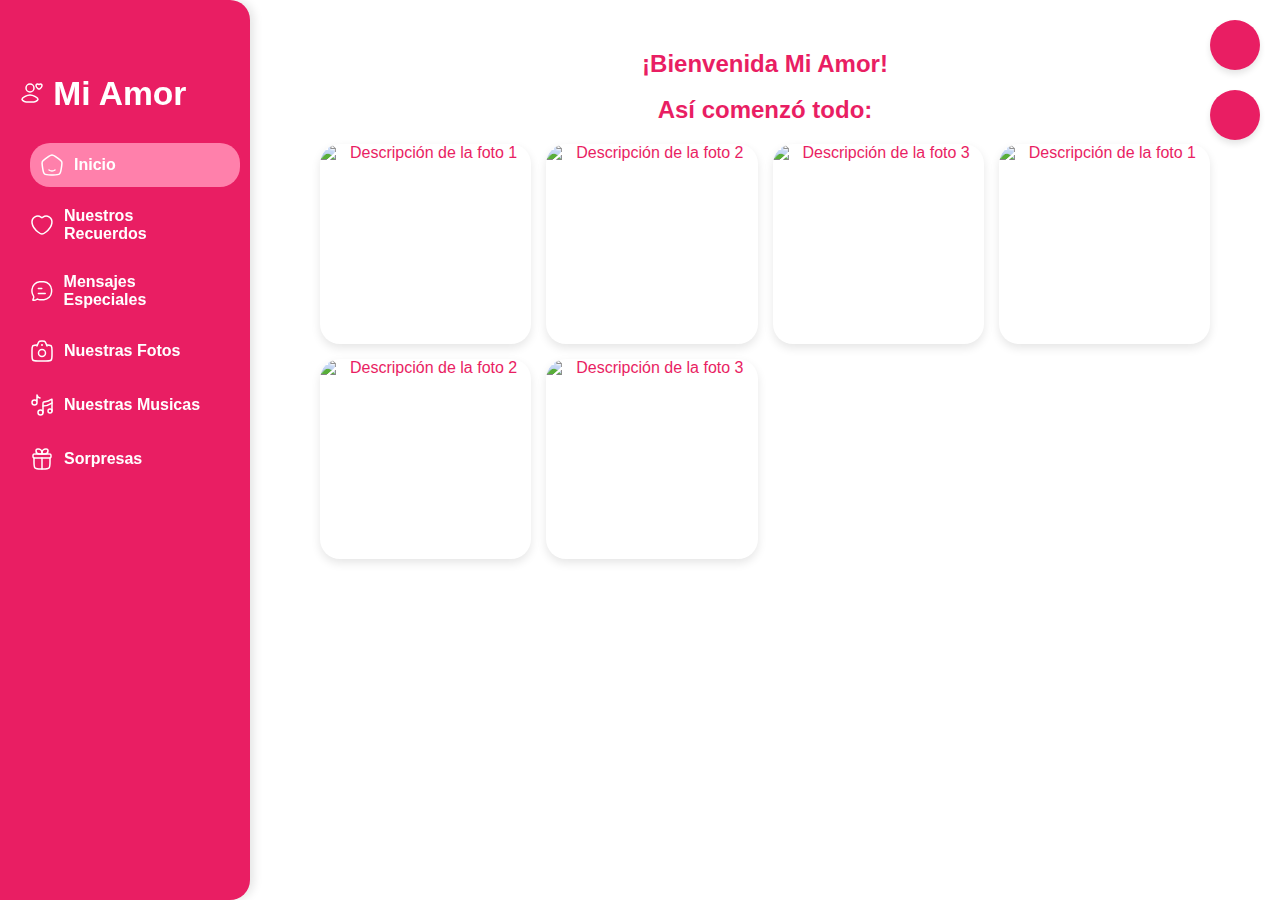
==== dashboard.html @ 9b94b671 "Add files via upload" ====
<!DOCTYPE html>
<html lang="es">

<head>
    <meta charset="UTF-8">
    <meta name="viewport" content="width=device-width, initial-scale=1.0">
    <title>Dashboard</title>
    <link rel="stylesheet" href="styles.css">
    <link href="https://cdn.jsdelivr.net/npm/remixicon@2.5.0/fonts/remixicon.css" rel="stylesheet">
    <script src="https://cdn.jsdelivr.net/particles.js/2.0.0/particles.min.js"></script>
</head>

<body class="dashboard">
    <div id="particles-js" style="position: absolute; width: 100%; height: 100%; top: 0; left: 0;"></div>
    <!-- Botón de Hamburguesa -->
    <button id="sidebarToggle" class="hamburger-button">
        <i class="ri-menu-4-line"></i>
    </button>
    <!-- Botón de cerrar Sesion -->
    <button id="logoutButton" title="Cerra Sesion">
        <i class="ri-logout-circle-line"></i>
    </button>

    <!-- Sidebar -->
    <aside class="sidebar">
        <h1 class="titulo">
            <svg xmlns="http://www.w3.org/2000/svg" viewBox="0 0 24 24" width="24" height="24" color="#ffffff"
                fill="none">
                <path
                    d="M5.18007 15.2964C3.92249 16.0335 0.625213 17.5386 2.63348 19.422C3.6145 20.342 4.7071 21 6.08077 21H13.9192C15.2929 21 16.3855 20.342 17.3665 19.422C19.3748 17.5386 16.0775 16.0335 14.8199 15.2964C11.8709 13.5679 8.12906 13.5679 5.18007 15.2964Z"
                    stroke="currentColor" stroke-width="1.5" stroke-linecap="round" stroke-linejoin="round" />
                <path
                    d="M14 7C14 9.20914 12.2091 11 10 11C7.79086 11 6 9.20914 6 7C6 4.79086 7.79086 3 10 3C12.2091 3 14 4.79086 14 7Z"
                    stroke="currentColor" stroke-width="1.5" />
                <path
                    d="M16.7612 3.27615C17.5657 2.81923 18.2679 3.00336 18.6897 3.29667C18.8626 3.41693 18.9491 3.47706 19 3.47706C19.0509 3.47706 19.1374 3.41693 19.3103 3.29667C19.7321 3.00336 20.4343 2.81923 21.2388 3.27615C22.2946 3.87582 22.5335 5.85413 20.0981 7.52315C19.6343 7.84105 19.4024 8 19 8C18.5976 8 18.3657 7.84105 17.9019 7.52315C15.4665 5.85413 15.7054 3.87582 16.7612 3.27615Z"
                    stroke="currentColor" stroke-width="1.5" stroke-linecap="round" />
            </svg> Mi Amor
        </h1>
        <nav id="nav">
            <ul>
                <li><a href="#inicio" class="active" >
                        <svg xmlns="http://www.w3.org/2000/svg" viewBox="0 0 24 24" width="24" height="24"
                            color="#ffffff" fill="none">
                            <path
                                d="M15.0002 17C14.2007 17.6224 13.1504 18 12.0002 18C10.8499 18 9.79971 17.6224 9.00018 17"
                                stroke="currentColor" stroke-width="1.5" stroke-linecap="round" />
                            <path
                                d="M2.35157 13.2135C1.99855 10.9162 1.82204 9.76763 2.25635 8.74938C2.69065 7.73112 3.65421 7.03443 5.58132 5.64106L7.02117 4.6C9.41847 2.86667 10.6171 2 12.0002 2C13.3832 2 14.5819 2.86667 16.9792 4.6L18.419 5.64106C20.3462 7.03443 21.3097 7.73112 21.744 8.74938C22.1783 9.76763 22.0018 10.9162 21.6488 13.2135L21.3478 15.1724C20.8473 18.4289 20.5971 20.0572 19.4292 21.0286C18.2613 22 16.5538 22 13.139 22H10.8614C7.44652 22 5.73909 22 4.57118 21.0286C3.40327 20.0572 3.15305 18.4289 2.65261 15.1724L2.35157 13.2135Z"
                                stroke="currentColor" stroke-width="1.5" stroke-linejoin="round" />
                        </svg> Inicio</a>
                </li>

                <li><a href="#recuerdos">
                        <svg xmlns="http://www.w3.org/2000/svg" viewBox="0 0 24 24" width="24" height="24"
                            color="#ffffff" fill="none">
                            <path
                                d="M19.4626 3.99415C16.7809 2.34923 14.4404 3.01211 13.0344 4.06801C12.4578 4.50096 12.1696 4.71743 12 4.71743C11.8304 4.71743 11.5422 4.50096 10.9656 4.06801C9.55962 3.01211 7.21909 2.34923 4.53744 3.99415C1.01807 6.15294 0.221721 13.2749 8.33953 19.2834C9.88572 20.4278 10.6588 21 12 21C13.3412 21 14.1143 20.4278 15.6605 19.2834C23.7783 13.2749 22.9819 6.15294 19.4626 3.99415Z"
                                stroke="currentColor" stroke-width="1.5" stroke-linecap="round" />
                        </svg> Nuestros Recuerdos</a>
                </li>

                <li><a href="#mensajes">
                        <svg xmlns="http://www.w3.org/2000/svg" viewBox="0 0 24 24" width="24" height="24"
                            color="#ffffff" fill="none">
                            <path d="M8.5 14.5H15.5M8.5 9.5H12" stroke="currentColor" stroke-width="1.5"
                                stroke-linecap="round" stroke-linejoin="round" />
                            <path
                                d="M14.1706 20.8905C18.3536 20.6125 21.6856 17.2332 21.9598 12.9909C22.0134 12.1607 22.0134 11.3009 21.9598 10.4707C21.6856 6.22838 18.3536 2.84913 14.1706 2.57107C12.7435 2.47621 11.2536 2.47641 9.8294 2.57107C5.64639 2.84913 2.31441 6.22838 2.04024 10.4707C1.98659 11.3009 1.98659 12.1607 2.04024 12.9909C2.1401 14.536 2.82343 15.9666 3.62791 17.1746C4.09501 18.0203 3.78674 19.0758 3.30021 19.9978C2.94941 20.6626 2.77401 20.995 2.91484 21.2351C3.05568 21.4752 3.37026 21.4829 3.99943 21.4982C5.24367 21.5285 6.08268 21.1757 6.74868 20.6846C7.1264 20.4061 7.31527 20.2668 7.44544 20.2508C7.5756 20.2348 7.83177 20.3403 8.34401 20.5513C8.8044 20.7409 9.33896 20.8579 9.8294 20.8905C11.2536 20.9852 12.7435 20.9854 14.1706 20.8905Z"
                                stroke="currentColor" stroke-width="1.5" stroke-linejoin="round" />
                        </svg> Mensajes Especiales</a>
                </li>

                <li><a href="#fotos">
                        <svg xmlns="http://www.w3.org/2000/svg" viewBox="0 0 24 24" width="24" height="24"
                            color="#ffffff" fill="none">
                            <path
                                d="M17 6C19.3456 6 20.0184 6 20.8263 6.61994C21.0343 6.77954 21.2205 6.96572 21.3801 7.17372C22 7.98164 22 9.15442 22 11.5V16C22 18.8284 22 20.2426 21.1213 21.1213C20.2426 22 18.8284 22 16 22H8C5.17157 22 3.75736 22 2.87868 21.1213C2 20.2426 2 18.8284 2 16V11.5C2 9.15442 2 7.98164 2.61994 7.17372C2.77954 6.96572 2.96572 6.77954 3.17372 6.61994C3.98164 6 4.65442 6 7 6"
                                stroke="currentColor" stroke-width="1.5" stroke-linecap="round" />
                            <path
                                d="M17 7L16.1142 4.78543C15.732 3.82996 15.3994 2.7461 14.4166 2.25955C13.8924 2 13.2616 2 12 2C10.7384 2 10.1076 2 9.58335 2.25955C8.6006 2.7461 8.26801 3.82996 7.88583 4.78543L7 7"
                                stroke="currentColor" stroke-width="1.5" stroke-linecap="round"
                                stroke-linejoin="round" />
                            <path
                                d="M15.5 14C15.5 15.933 13.933 17.5 12 17.5C10.067 17.5 8.5 15.933 8.5 14C8.5 12.067 10.067 10.5 12 10.5C13.933 10.5 15.5 12.067 15.5 14Z"
                                stroke="currentColor" stroke-width="1.5" />
                            <path d="M11.9998 6H12.0088" stroke="currentColor" stroke-width="2" stroke-linecap="round"
                                stroke-linejoin="round" />
                        </svg> Nuestras Fotos</a>
                </li>

                <li><a href="#musicas">
                        <svg xmlns="http://www.w3.org/2000/svg" viewBox="0 0 24 24" width="24" height="24"
                            color="#ffffff" fill="none">
                            <path
                                d="M7 9.5C7 10.8807 5.88071 12 4.5 12C3.11929 12 2 10.8807 2 9.5C2 8.11929 3.11929 7 4.5 7C5.88071 7 7 8.11929 7 9.5ZM7 9.5V2C7.33333 2.5 7.6 4.6 10 5"
                                stroke="currentColor" stroke-width="1.5" stroke-linecap="round"
                                stroke-linejoin="round" />
                            <circle cx="10.5" cy="19.5" r="2.5" stroke="currentColor" stroke-width="1.5" />
                            <circle cx="20" cy="18" r="2" stroke="currentColor" stroke-width="1.5" />
                            <path
                                d="M13 19.5L13 11C13 10.09 13 9.63502 13.2466 9.35248C13.4932 9.06993 13.9938 9.00163 14.9949 8.86504C18.0085 8.45385 20.2013 7.19797 21.3696 6.42937C21.6498 6.24509 21.7898 6.15295 21.8949 6.20961C22 6.26627 22 6.43179 22 6.76283V17.9259"
                                stroke="currentColor" stroke-width="1.5" stroke-linecap="round"
                                stroke-linejoin="round" />
                            <path d="M13 13C17.8 13 21 10.6667 22 10" stroke="currentColor" stroke-width="1.5"
                                stroke-linecap="round" stroke-linejoin="round" />
                        </svg> Nuestras Musicas</a>
                </li>

                <li><a href="#sorpresas">
                        <svg xmlns="http://www.w3.org/2000/svg" viewBox="0 0 24 24" width="24" height="24"
                            color="#ffffff" fill="none">
                            <path
                                d="M4 11V15C4 18.2998 4 19.9497 5.02513 20.9749C6.05025 22 7.70017 22 11 22H13C16.2998 22 17.9497 22 18.9749 20.9749C20 19.9497 20 18.2998 20 15V11"
                                stroke="currentColor" stroke-width="1.5" stroke-linecap="round"
                                stroke-linejoin="round" />
                            <path
                                d="M3 9C3 8.25231 3 7.87846 3.20096 7.6C3.33261 7.41758 3.52197 7.26609 3.75 7.16077C4.09808 7 4.56538 7 5.5 7H18.5C19.4346 7 19.9019 7 20.25 7.16077C20.478 7.26609 20.6674 7.41758 20.799 7.6C21 7.87846 21 8.25231 21 9C21 9.74769 21 10.1215 20.799 10.4C20.6674 10.5824 20.478 10.7339 20.25 10.8392C19.9019 11 19.4346 11 18.5 11H5.5C4.56538 11 4.09808 11 3.75 10.8392C3.52197 10.7339 3.33261 10.5824 3.20096 10.4C3 10.1215 3 9.74769 3 9Z"
                                stroke="currentColor" stroke-width="1.5" stroke-linejoin="round" />
                            <path
                                d="M6 3.78571C6 2.79949 6.79949 2 7.78571 2H8.14286C10.2731 2 12 3.7269 12 5.85714V7H9.21429C7.43908 7 6 5.56091 6 3.78571Z"
                                stroke="currentColor" stroke-width="1.5" stroke-linejoin="round" />
                            <path
                                d="M18 3.78571C18 2.79949 17.2005 2 16.2143 2H15.8571C13.7269 2 12 3.7269 12 5.85714V7H14.7857C16.5609 7 18 5.56091 18 3.78571Z"
                                stroke="currentColor" stroke-width="1.5" stroke-linejoin="round" />
                            <path d="M12 11L12 22" stroke="currentColor" stroke-width="1.5" stroke-linecap="round"
                                stroke-linejoin="round" />
                        </svg> Sorpresas</a>
                </li>
            </ul>
        </nav>
    </aside>

    <!-- Contenido Principal -->
    <main>
        <button id="toggleDarkMode" class="floating-button" title="Modo">
            <i class="ri-sun-line"></i>
        </button>

        <section id="inicio" class="content-section active">
            <h2>¡Bienvenida Mi Amor!</h2>
            <p id="daysCount"></p> <!-- Aquí se mostrará el conteo de días --> <br>
            <h2>Así comenzó todo:</h2>

            <!-- Galería de Fotos -->
            <div class="gallery">
                <!-- Foto 1 -->
                <div class="gallery-item">
                    <img src="https://cdn.pixabay.com/photo/2017/04/03/15/52/for-you-2198772_640.png"
                        alt="Descripción de la foto 1">
                    <div class="gallery-description">
                        <p>Nuestro primer día juntos ❤️</p>
                    </div>
                </div>

                <!-- Foto 2 -->
                <div class="gallery-item">
                    <img src="https://cdn.pixabay.com/photo/2017/04/03/15/52/for-you-2198772_640.png"
                        alt="Descripción de la foto 2">
                    <div class="gallery-description">
                        <p>Primer abrazo❤️</p>
                    </div>
                </div>

                <!-- Foto 3 -->
                <div class="gallery-item">
                    <img src="https://cdn.pixabay.com/photo/2017/04/03/15/52/for-you-2198772_640.png"
                        alt="Descripción de la foto 3">
                    <div class="gallery-description">
                        <p>Nuestro primer beso❤️</p>
                    </div>
                </div>
                <!-- Foto 1 -->
                <div class="gallery-item">
                    <img src="https://cdn.pixabay.com/photo/2017/04/03/15/52/for-you-2198772_640.png"
                        alt="Descripción de la foto 1">
                    <div class="gallery-description">
                        <p>Celebrando nuestro aniversario 🎉</p>
                    </div>
                </div>

                <!-- Foto 2 -->
                <div class="gallery-item">
                    <img src="https://cdn.pixabay.com/photo/2017/04/03/15/52/for-you-2198772_640.png"
                        alt="Descripción de la foto 2">
                    <div class="gallery-description">
                        <p>Primer viaje 🌳</p>
                    </div>
                </div>

                <!-- Foto 3 -->
                <div class="gallery-item">
                    <img src="https://cdn.pixabay.com/photo/2017/04/03/15/52/for-you-2198772_640.png"
                        alt="Descripción de la foto 3">
                    <div class="gallery-description">
                        <p>Una cita ❤️</p>
                    </div>
                </div>
            </div>
        </section>

        <section id="recuerdos" class="content-section">
            <h2>Nuestros Recuerdos</h2>
            <p>Aquí iran todos los momentos mas especiales juntos.</p>
            <!-- Línea de Tiempo -->
            <div class="timeline">
                <div class="timeline-event">
                    <h3>Primera Cita</h3>
                    <p></p>
                    <img src="https://cdn.pixabay.com/photo/2017/04/03/15/52/for-you-2198772_640.png"
                        alt="Primera cita">
                    <p></p>
                </div>
                <div class="timeline-event">
                    <h3>Algun momento especial</h3>
                    <p></p>
                    <img src="https://cdn.pixabay.com/photo/2017/04/03/15/52/for-you-2198772_640.png"
                        alt="Algun momento especial">
                    <p></p>
                </div>
            </div>

            <!-- Galería de Fotos -->
            <h3>Recuerdos</h3>
            <div class="gallery">
                <img src="https://cdn.pixabay.com/photo/2017/04/03/15/52/for-you-2198772_640.png?width=1000"
                    alt="Recuerdo 1">
                <img src="https://cdn.pixabay.com/photo/2017/04/03/15/52/for-you-2198772_640.png"
                    alt="Recuerdo 2">
                <img src="https://cdn.pixabay.com/photo/2017/04/03/15/52/for-you-2198772_640.png"
                    alt="Recuerdo 3">
            </div>
            <!-- Playlist de Canciones -->
            <div class="playlist">
                <h3>Nuestra Playlist</h3>
                <ul>
                    <li><a href="#">Canción 1 - Artista</a></li>
                    <li><a href="#">Canción 2 - Artista</a></li>
                    <li><a href="#">Canción 3 - Artista</a></li>
                </ul>
            </div>

        </section>

        <section id="mensajes" class="content-section">
            <h2>Mensaje Especial del Día</h2>
            <div class="mensaje-container">
                <p id="mensaje-texto">hoalaa</p>
                <button id="nuevo-mensaje-btn">
                    <svg xmlns="http://www.w3.org/2000/svg" viewBox="0 0 24 24" width="24" height="24" color="#ffffff"
                        fill="none">
                        <path
                            d="M12.5 2.01175C12.3344 2.00395 12.1677 2 12 2C6.47778 2 2 6.28357 2 11.5667C2 14.1051 3.03333 16.4115 4.71889 18.1231C5.09 18.5 5.33778 19.0148 5.23778 19.5448C5.07275 20.4112 4.69874 21.2194 4.15111 21.893C5.59195 22.161 7.09014 21.9197 8.37499 21.2364C8.82918 20.9949 9.05627 20.8741 9.21653 20.8496C9.37678 20.8251 9.60633 20.8682 10.0654 20.9545C10.7032 21.0742 11.3507 21.1343 12 21.1334C17.5222 21.1334 22 16.8499 22 11.5667C22 11.3765 21.9942 11.1875 21.9827 11"
                            stroke="currentColor" stroke-width="1.5" stroke-linecap="round" stroke-linejoin="round" />
                        <path d="M15 5.5H22M18.5 2L18.5 9" stroke="currentColor" stroke-width="1.5"
                            stroke-linecap="round" stroke-linejoin="round" />
                        <path d="M11.9955 12H12.0045M15.991 12H16M8 12H8.00897" stroke="currentColor" stroke-width="2"
                            stroke-linecap="round" stroke-linejoin="round" />
                    </svg> Nuevo Mensaje</button>
            </div>
        </section>

        <section id="fotos" class="content-section">
            <h2>Nuestro Album de Fotos</h2>
            <p>Aca iran todas nuestras fotos amor.</p>

            <div class="collage-container">
                <div class="collage-item">
                    <img src="https://img.pikbest.com/origin/09/23/03/46jpIkbEsTEJX.png!w700wp"
                        alt="Descripción de la foto 1">
                    <div class="overlay">
                        <p></p>
                    </div>
                </div>
                <div class="collage-item">
                    <img src="https://img.pikbest.com/origin/09/23/03/46jpIkbEsTEJX.png!w700wp"
                        alt="Descripción de la foto 2">
                    <div class="overlay">
                        <p></p>
                    </div>
                </div>
                <div class="collage-item">
                    <img src="https://img.pikbest.com/origin/09/23/03/46jpIkbEsTEJX.png!w700wp"
                        alt="Descripción de la foto 3">
                    <div class="overlay">
                        <p></p>
                    </div>
                </div>
                <div class="collage-item">
                    <img src="https://img.pikbest.com/origin/09/23/03/46jpIkbEsTEJX.png!w700wp"
                        alt="Descripción de la foto 4">
                    <div class="overlay">
                        <p></p>
                    </div>
                </div>
                <!-- Agrega más imágenes según sea necesario -->
            </div>
        </section>

        <section id="musicas" class="content-section">
            <h2>Nuestras Músicas</h2>
            <p>Algunas de nuestras canciones, podemos ir agregando mas.</p>

            <div class="music-container">
                <div class="music-card">
                    <div class="music-image">
                        <img src="https://img.lovepik.com/free_png/28/81/15/29x58PIC92R7cEF4NG5rG_PIC2018.png_860.png"
                            alt="Portada del álbum">
                    </div>
                    <div class="music-info">
                        <h3>Cielo</h3>
                        <p>Leon Leiden</p>
                        <p>Descripción de la canción o del momento especial que representa.</p>
                    </div>
                    <div class="music-controls">
                        <audio controls>
                            <source src="assets/music/Leon Leiden & Leon Dávila - Cielo.mp3" type="audio/mpeg">
                            Tu navegador no soporta el elemento de audio.
                        </audio>
                    </div>
                </div>
                <div class="music-card">
                    <div class="music-image">
                        <img src="https://img.lovepik.com/free_png/28/81/15/29x58PIC92R7cEF4NG5rG_PIC2018.png_860.png"
                            alt="Portada del álbum">
                    </div>
                    <div class="music-info">
                        <h3>Una y Otra Vez</h3>
                        <p>Manuel Medrano</p>
                        <p>Descripción de la canción o del momento especial que representa.</p>
                    </div>
                    <div class="music-controls">
                        <audio controls>
                            <source src="assets/music/Manuel Medrano - Una y Otra Vez.mp3" type="audio/mpeg">
                            Tu navegador no soporta el elemento de audio.
                        </audio>
                    </div>
                </div>
                <div class="music-card">
                    <div class="music-image">
                        <img src="https://img.lovepik.com/free_png/28/81/15/29x58PIC92R7cEF4NG5rG_PIC2018.png_860.png"
                            alt="Portada del álbum">
                    </div>
                    <div class="music-info">
                        <h3>Pesimista</h3>
                        <p>Joaquina</p>
                        <p>Descripción de la canción o del momento especial que representa.</p>
                    </div>
                    <div class="music-controls">
                        <audio controls>
                            <source src="assets/music/Joaquina - Pesimista.mp3" type="audio/mpeg">
                            Tu navegador no soporta el elemento de audio.
                        </audio>
                    </div>
                </div>
                <div class="music-card">
                    <div class="music-image">
                        <img src="https://img.lovepik.com/free_png/28/81/15/29x58PIC92R7cEF4NG5rG_PIC2018.png_860.png"
                            alt="Portada del álbum">
                    </div>
                    <div class="music-info">
                        <h3>Duele</h3>
                        <p>Jay Wheeler</p>
                        <p>Descripción de la canción o del momento especial que representa.</p>
                    </div>
                    <div class="music-controls">
                        <audio controls>
                            <source src="assets/music/Jay Wheeler - Duele.mp3" type="audio/mpeg">
                            Tu navegador no soporta el elemento de audio.
                        </audio>
                    </div>
                </div>
                <div class="music-card">
                    <div class="music-image">
                        <img src="https://img.lovepik.com/free_png/28/81/15/29x58PIC92R7cEF4NG5rG_PIC2018.png_860.png"
                            alt="Portada del álbum">
                    </div>
                    <div class="music-info">
                        <h3>Multiverso</h3>
                        <p>Jay Wheeler - Noreh</p>
                        <p>Descripción de la canción o del momento especial que representa.</p>
                    </div>
                    <div class="music-controls">
                        <audio controls>
                            <source src="assets/music/Noreh , Jay Wheeler - Multiverso.mp3" type="audio/mpeg">
                            Tu navegador no soporta el elemento de audio.
                        </audio>
                    </div>
                </div>
            </div>
        </section>

        <section id="sorpresas" class="content-section">
            <h2>Sorpresas</h2>
            <p>¡Prepárate para una sorpresa especial!</p>

            <!-- Contenedor de la sorpresa -->
            <div class="sorpresa-container">
                <button id="sorpresa-btn" class="sorpresa-btn"><i class="ri-star-smile-line"></i> ¡Haz clic para ver la sorpresa!(Proximamente)</button>
                <div id="sorpresa-content" class="sorpresa-content hidden">
                    <img src="https://cdn.pixabay.com/photo/2017/04/03/15/52/for-you-2198772_640.png" alt="Sorpresa">
                    <p>¡Aca iran sorpresitas!🫣
                    </p>
                </div>
            </div>
            
        </section>
    </main>

    <script src="script/dashboard.js"></script>
</body>

</html>
---- styles.css ----
/**
 * DetalleParaTi
 * 
 * Este es una para que puedas dedicar a tu pareja o algun apersona en 
  especial el cual tu quieras mucho y guardaras recuerdos que pasaste con esa persona.
 * 
 * Hecho por: [LuisKinnDC]
 * Fecha: [26 DE FEBRERO]
 * Versión: 1.0
 * 
 * GitHub:
 * - https://github.com/LuisKinnDC

 */
.my-button{
    position: absolute;
    top: 30%;
    left: 40%;
    margin-left: 110px;
    font-size: 16px;
    background-color: #ff4d79;
    color: white;
    border: none;
    border-radius: 25px;
}
.volume-control {
    position: absolute;
    margin-top: 340px;
    left: 46%;

}
:root {
    --color-primary: #e91e63; /* Rosa fuerte */
    --color-secondary: #ff80ab; /* Rosa claro */
    --color-background: #ffffff; /* Fondo claro */
    --color-text: #e91e63; /* Texto oscuro */
    --color-text-light: #fff; /* Texto claro */
    --color-border: #ff80ab; /* Borde gris */
    --color-error: #ff0000; /* Rojo para errores */
    --border-radius: 20px; /* Bordes curvos */
    --sidebar-width: 250px; /* Ancho del sidebar */
}

/* Modo Oscuro */
.dark-mode {
    --color-primary: #007796; /* Color principal (modo oscuro) */
    --color-secondary: #00b3ce; /* Color secundario (modo oscuro) */
    --color-background: #00283e; /* Fondo oscuro (modo oscuro) */
    --color-text: #ffffff; /* Texto claro (modo oscuro) */
    --color-text-light: #ffffff; /* Texto claro (modo oscuro) */
    --color-border: #004a66; /* Borde oscuro (modo oscuro) */
}
* {
    margin: 0;
    padding: 0;
    box-sizing: border-box;
}

/* Estilos Generales */
body {
    font-family: 'Arial', sans-serif;
    margin: 0;
    padding: 0;
    background-color: var(--color-background);
    color: var(--color-text);
    transition: background-color 0.3s ease, color 0.3s ease;
}

.container {
    display: flex;
    flex-direction: column;
    align-items: center;
    justify-content: center;
    height: 100vh;
    text-align: center;
}

h1 {
    font-size: 2.5rem;
    margin-bottom: 20px;
    color: var(--color-primary);
}

.titulo{
    color: var(--color-text-light);
}
.titulo-sesion{
    color: var(--color-text);
}

form {
    display: flex;
    flex-direction: column;
    gap: 10px;
}

input, button {
    padding: 10px;
    font-size: 1rem;
    border: 2px solid var(--color-border);
    border-radius: var(--border-radius);
}
input:focus, button:focus {
    outline: none;
    border-color: var(--color-primary);
}

button {
    display: flex; /* Activa flexbox */
    align-items: center; /* Alinea verticalmente al centro */
    justify-content: center; /* Centra horizontalmente el contenido */
    gap: 8px; /* Espacio entre el ícono y el texto */
    border-radius: 8px; /* Bordes redondeados */
    padding: 10px 20px; /* Espaciado interno */
    font-size: 16px; /* Tamaño del texto */
    transition: background-color 0.3s ease; /* Animación suave */
    background-color: var(--color-primary);
    color: var(--color-text-light);
    cursor: pointer;
    border: none;
}


button:hover {
    background-color: var(--color-secondary);
}
button:focus, a:focus {
    outline: 2px solid var(--color-primary);
    outline-offset: 2px;
}

.hidden {
    display: none;
}

#errorMessage {
    color: var(--color-error);
    margin-top: 10px;
}

/* Estilos del Dashboard */
.dashboard {
    display: flex;
    min-height: 100vh;
    position: relative;
}

/* Sidebar */
.sidebar {
    width: var(--sidebar-width);
    background-color: var(--color-primary);
    color: var(--color-text-light);
    padding: 20px;
    display: flex;
    flex-direction: column;
    align-items: flex-start; /* Alinear contenido a la izquierda */
    border-radius: 0 var(--border-radius) var(--border-radius) 0;
    transition: transform 0.3s ease-in-out;
    position: fixed;
    top: 0;
    left: 0;
    height: 100vh;
    z-index: 999;
    justify-content: flex-start;
    box-shadow: 4px 0 10px rgba(0, 0, 0, 0.1);
}
.sidebar #logoutButton {
    margin-top: auto; /* Empuja el botón hacia abajo, pero no demasiado */
    margin-bottom: 60%; /* Espacio inferior */
    transition: background-color 0.3s ease, color 0.3s ease; /* Transiciones suaves */
}

.sidebar h1 {
    padding-top: 55px;
    font-size: 2.1rem;
    margin-bottom: 20px;
}

.sidebar nav ul {
    list-style: none;
    padding: 0;
    width: 100%;
}

.sidebar nav ul li {
    margin: 10px 0;
}

.sidebar nav ul li a {
    color: var(--color-text-light);
    text-decoration: none;
    font-weight: bold;
    display: flex;
    align-items: center;
    gap: 10px;
    padding: 10px;
    border-radius: var(--border-radius);
    transition: background-color 0.3s, transform 0.3s;
}

.sidebar nav ul li a:hover,
.sidebar nav ul li a.active {
    background-color: var(--color-secondary);
    transform: translateX(10px);
}

.sidebar button {
    margin-top: 20px;
    width: 100%;
    display: flex;
    align-items: center;
    gap: 10px;
}

/* Botón de Hamburguesa */
.hamburger-button {
    display: none; /* Oculto por defecto */
    position: fixed;
    top: 20px;
    left: 20px;
    background-color: var(--color-primary);
    color: var(--color-text-light);
    border: none;
    border-radius: 50%;
    width: 50px;
    height: 50px;
    align-items: center;
    justify-content: center;
    cursor: pointer;
    box-shadow: 0 6px 8px rgba(0, 0, 0, 0.1);
    z-index: 1000;
}

.hamburger-button:hover {
    background-color: var(--color-secondary);
}

/* Contenido Principal */
main {
    flex: 1;
    padding: 20px;
    background-color: var(--color-background);
    border-radius: var(--border-radius) 0 0 var(--border-radius);
    margin-left: var(--sidebar-width);
    transition: margin-left 0.3s ease-in-out;
}

.content-section {
    display: none;
    animation: fadeIn 0.5s ease-in-out;
    padding: 30px;
    text-align: center;
    transition: opacity 0.5s ease, transform 0.5s ease;
}

.content-section.active {
    display: block;
    opacity: 1;
    transform: translateY(0);
}
.content-section:not(.active) {
    opacity: 0;
    transform: translateY(20px);
}

@keyframes fadeIn {
    from { opacity: 0; }
    to { opacity: 1; }
}

/* Botón Flotante de Modo Oscuro */
.floating-button {
    position: fixed;
    top: 20px;
    right: 20px;
    background-color: var(--color-primary);
    color: var(--color-text-light);
    border: none;
    border-radius: 50%;
    width: 50px;
    height: 50px;
    display: flex;
    align-items: center;
    justify-content: center;
    cursor: pointer;
    box-shadow: 0 4px 6px rgba(0, 0, 0, 0.1);
    transition: background-color 0.3s, transform 0.3s;
    z-index: 1000; /* Asegura que el botón se quede encima de todos los demás elementos */
}


.floating-button:hover, #logoutButton:hover {
    box-shadow: 0 6px 12px rgba(0, 0, 0, 0.2);
}

/* Botón Flotante de Cerrar Sesion */
#logoutButton{
    position: fixed;
    top: 90px;
    right: 20px;
    background-color: var(--color-primary);
    color: var(--color-text-light);
    border: none;
    border-radius: 50%;
    width: 50px;
    height: 50px;
    display: flex;
    align-items: center;
    justify-content: center;
    cursor: pointer;
    box-shadow: 0 4px 6px rgba(0, 0, 0, 0.1);
    transition: background-color 0.3s, transform 0.3s;
    z-index: 1000; /* Asegura que el botón se quede encima de todos los demás elementos */
}
#logoutButton:hover {
    background-color: var(--color-secondary);
    transform: scale(1.1);
}


/* Animación de los corazones */
.heart {
    position: fixed;
    width: 30px;
    height: 30px;
    background-color: var(--color-primary);
    transform: rotate(45deg);
    opacity: 0;
    animation: floatHearts 5s infinite ease-in;
    pointer-events: none; /* Evita que los corazones interfieran con otros elementos */
}

.heart::before,
.heart::after {
    content: '';
    position: absolute;
    width: 30px;
    height: 30px;
    border-radius: 50%;
    background-color: var(--color-primary);
}

.heart::before {
    left: 0;
    top: -15px;
}

.heart::after {
    top: 0;
    left: 15px;
}

@keyframes floatHearts {
    0% {
        transform: translateY(0) rotate(0deg);
        opacity: 1;
    }
    100% {
        transform: translateY(-100vh) rotate(360deg);
        opacity: 0;
    }
}


/*galeria*/
.gallery {
    display: grid;
    grid-template-columns: repeat(auto-fit, minmax(200px, 1fr));
    gap: 15px;
    padding: 20px;
}

.gallery-item {
    position: relative;
    overflow: hidden;
    border-radius: var(--border-radius);
    box-shadow: 0 4px 10px rgba(0, 0, 0, 0.1);
    transition: transform 0.3s ease, box-shadow 0.3s ease;
}

.gallery-item:hover {
    transform: scale(1.05);
    box-shadow: 0 6px 15px rgba(0, 0, 0, 0.2);
}

.gallery-item img {
    width: 100%;
    height: 200px;
    object-fit: cover;
    display: block;
    border-radius: var(--border-radius);
}

.gallery-description {
    position: absolute;
    bottom: -100%;
    left: 0;
    width: 100%;
    background-color: rgba(0, 0, 0, 0.7);
    color: var(--color-text-light);
    padding: 10px;
    text-align: center;
    transition: bottom 0.3s ease;
    border-radius: 0 0 var(--border-radius) var(--border-radius);
}

.gallery-item:hover .gallery-description {
    bottom: 0;
}

/* Estilos generales para la sección */
#recuerdos {
    padding: 2rem;
    background-color: var(--color-background);
    color: var(--color-text);
    border-radius: var(--border-radius);
    margin: 2rem auto;
    max-width: 1200px;
    box-shadow: 0 4px 10px rgba(0, 0, 0, 0.1);
}

#recuerdos h2 {
    font-size: 2.5rem;
    color: var(--color-primary);
    text-align: center;
    margin-bottom: 1.5rem;
}

#recuerdos p {
    font-size: 1.1rem;
    text-align: center;
    color: var(--color-text);
    margin-bottom: 2rem;
}

/* Estilos para la línea de tiempo */
.timeline {
    position: relative;
    padding: 2rem 0;
}

.timeline::before {
    content: '';
    position: absolute;
    top: 0;
    left: 50%;
    width: 2px;
    height: 100%;
    background-color: var(--color-primary);
    transform: translateX(-50%);
}

.timeline-event {
    position: relative;
    width: 45%;
    padding: 1.5rem;
    margin: 1rem 0;
    background-color: var(--color-secondary);
    border-radius: var(--border-radius);
    box-shadow: 0 2px 5px rgba(0, 0, 0, 0.1);
}

.timeline-event:nth-child(odd) {
    margin-left: 55%;
}

.timeline-event:nth-child(even) {
    margin-right: 55%;
}

.timeline-event h3 {
    font-size: 1.5rem;
    color: var(--color-text-light);
    margin-bottom: 0.5rem;
}

.timeline-event p {
    font-size: 1rem;
    color: var(--color-text-light);
    margin-bottom: 0.5rem;
}

.timeline-event img {
    width: 100%;
    border-radius: var(--border-radius);
    margin-bottom: 1rem;
}

/* Estilos para la galería de fotos */


.gallery img {
    width: 100%;
    border-radius: var(--border-radius);
    transition: transform 0.3s ease, box-shadow 0.3s ease;
}

.gallery img:hover {
    transform: scale(1.05);
    box-shadow: 0 4px 10px rgba(0, 0, 0, 0.2);
}

/* Estilos para la playlist */
.playlist {
    margin-top: 2rem;
    text-align: center;
}

.playlist h3 {
    font-size: 1.8rem;
    color: var(--color-primary);
    margin-bottom: 1rem;
}

.playlist ul {
    list-style: none;
    padding: 0;
}

.playlist li {
    font-size: 1.1rem;
    margin-bottom: 0.5rem;
}

.playlist a {
    color: var(--color-text);
    text-decoration: none;
    transition: color 0.3s ease;
}

.playlist a:hover {
    color: var(--color-primary);
}

/* Modo oscuro */
.dark-mode #recuerdos {
    background-color: var(--color-background);
    color: var(--color-text);
}

.dark-mode .timeline-event {
    background-color: var(--color-secondary);
}

.dark-mode .timeline::before {
    background-color: var(--color-primary);
}

.dark-mode .playlist a {
    color: var(--color-text-light);
}

.dark-mode .playlist a:hover {
    color: var(--color-primary);
}

/* Estilos generales para la sección */
#mensajes {
    padding: 2rem;
    background: linear-gradient(135deg, var(--color-primary), var(--color-secondary));
    color: var(--color-text-light);
    border-radius: var(--border-radius);
    margin: 2rem auto;
    max-width: 800px;
    text-align: center;
    box-shadow: 0 4px 10px rgba(0, 0, 0, 0.1);
}

#mensajes h2 {
    font-size: 2.5rem;
    margin-bottom: 1.5rem;
    color: var(--color-text-light);
}

.mensaje-container {
    background-color: rgba(255, 255, 255, 0.1);
    padding: 1.5rem;
    border-radius: var(--border-radius);
    display: inline-block;
}

#mensaje-texto {
    font-size: 1.5rem;
    font-style: italic;
    margin-bottom: 1.5rem;
    animation: fadeIn 1.5s ease-in-out;
}

@keyframes fadeIn {
    from {
        opacity: 0;
    }
    to {
        opacity: 1;
    }
}

#nuevo-mensaje-btn {
    background-color: var(--color-primary);
    color: var(--color-text-light);
    border: none;
    padding: 0.75rem 1.5rem;
    border-radius: var(--border-radius);
    font-size: 1rem;
    cursor: pointer;
    transition: background-color 0.3s ease;
}

#nuevo-mensaje-btn:hover {
    background-color: var(--color-secondary);
}

/* Modo oscuro */
.dark-mode #mensajes {
    background: linear-gradient(135deg, var(--color-primary), var(--color-secondary));
}

.dark-mode .mensaje-container {
    background-color: rgba(0, 0, 0, 0.2);
}

/*seccion nuestras fotos - colage*/
.collage-container {
    display: grid;
    grid-template-columns: repeat(auto-fit, minmax(200px, 1fr));
    gap: 10px;
    padding: 20px;
    background-color: var(--color-background); /* Fondo del contenedor */
}

.collage-item {
    position: relative;
    overflow: hidden;
    border-radius: var(--border-radius); /* Bordes curvos */
    box-shadow: 0 4px 8px rgba(0, 0, 0, 0.2);
    border: 1px solid var(--color-border); /* Borde del collage */
}

.collage-item img {
    width: 100%;
    height: auto;
    display: block;
    transition: transform 0.3s ease;
}

.collage-item:hover img {
    transform: scale(1.1);
}

.overlay {
    position: absolute;
    bottom: 0;
    background: rgba(0, 0, 0, 0.7); /* Fondo semitransparente */
    color: var(--color-text-light); /* Texto claro */
    width: 100%;
    padding: 10px;
    text-align: center;
    opacity: 0;
    transition: opacity 0.3s ease;
}

.collage-item:hover .overlay {
    opacity: 1;
}

/* Estilos adicionales para modo oscuro */
.dark-mode .collage-item {
    border-color: var(--color-border); /* Borde en modo oscuro */
}

.dark-mode .overlay {
    background: rgba(0, 0, 0, 0.8); /* Overlay más oscuro en modo oscuro */
}

.music-collage {
    position: relative;
    display: flex;
    flex-wrap: wrap;
    gap: 10px;
    margin-top: 20px;
}

.collage-images {
    display: flex;
    flex-wrap: wrap;
    gap: 10px;
}

.collage-images img {
    width: 150px;
    height: 150px;
    object-fit: cover;
    border-radius: 10px;
    transition: transform 0.3s ease;
}

.collage-images img:hover {
    transform: scale(1.1);
}

/* Estilos para la tarjeta de música */
.music-container{
    display: grid;
    grid-template-columns: repeat(auto-fit, minmax(200px, 1fr));
    gap: 10px;
    padding: 20px;
}
.music-card {
    border: 1px solid var(--color-border);
    border-radius: var(--border-radius);
    overflow: hidden;
    max-width: 300px;
    margin: 20px auto;
    box-shadow: 0 4px 8px rgba(0, 0, 0, 0.1);
    background-color: var(--color-background);
    color: var(--color-text);
}

.music-image img {
    width: 100%;
    height: auto;
    display: block;
}

.music-info {
    padding: 15px;
    text-align: center;
}

.music-info h3 {
    margin: 0;
    font-size: 1.5em;
    color: var(--color-primary);
}

.music-info p {
    margin: 5px 0;
    font-size: 1em;
    color: var(--color-text);
}

.music-controls {
    padding: 10px;
    background-color: var(--color-secondary);
    text-align: center;
}

audio {
    width: 100%;
    border-radius: var(--border-radius);
}

/* Estilos para el modo oscuro */
.dark-mode .music-card {
    background-color: var(--color-background);
    color: var(--color-text-light);
}

.dark-mode .music-info h3 {
    color: var(--color-primary);
}

.dark-mode .music-info p {
    color: var(--color-text-light);
}

.dark-mode .music-controls {
    background-color: var(--color-secondary);
}

/*sorpresa*/
    /* Estilos generales */
    .sorpresa-container {
        text-align: center;
        margin-top: 20px;
    }

    .sorpresa-btn {
        background-color: var(--color-primary);
        color: var(--color-text-light);
        border: none;
        padding: 10px 20px;
        border-radius: var(--border-radius);
        font-size: 1.2em;
        cursor: pointer;
        transition: background-color 0.3s ease;
    }

    .sorpresa-btn:hover {
        background-color: var(--color-secondary);
    }

    .sorpresa-content {
        margin-top: 20px;
        padding: 20px;
        background-color: var(--color-background);
        border: 1px solid var(--color-border);
        border-radius: var(--border-radius);
        box-shadow: 0 4px 8px rgba(0, 0, 0, 0.1);
    }

    .sorpresa-content img {
        max-width: 100%;
        border-radius: var(--border-radius);
    }

    .sorpresa-content p {
        font-size: 1.2em;
        color: var(--color-text);
        margin-top: 10px;
        animation: fadeIn 0.5s ease;
    }

    @keyframes fadeIn {
        from { opacity: 0; }
        to { opacity: 1; }
    }
    





/* Responsividad */
@media (max-width: 768px) {

    .sidebar {
        transform: translateX(-100%);
    }

    .sidebar.active {
        transform: translateX(0);
    }

    main {
        margin-left: 0;
        padding-top: 80px; /* Espacio para el botón de hamburguesa */
    }

    .hamburger-button {
        display: flex; /* Mostrar en móviles */
    }

}

@media  (max-width: 1023px){
    .sidebar {
        transform: translateX(-100%);
    }

    .sidebar.active {
        transform: translateX(0);
    }

    main {
        margin-left: 0;
        padding-top: 80px; /* Espacio para el botón de hamburguesa */
    }

    .hamburger-button {
        display: flex; /* Mostrar en móviles */
    }
}
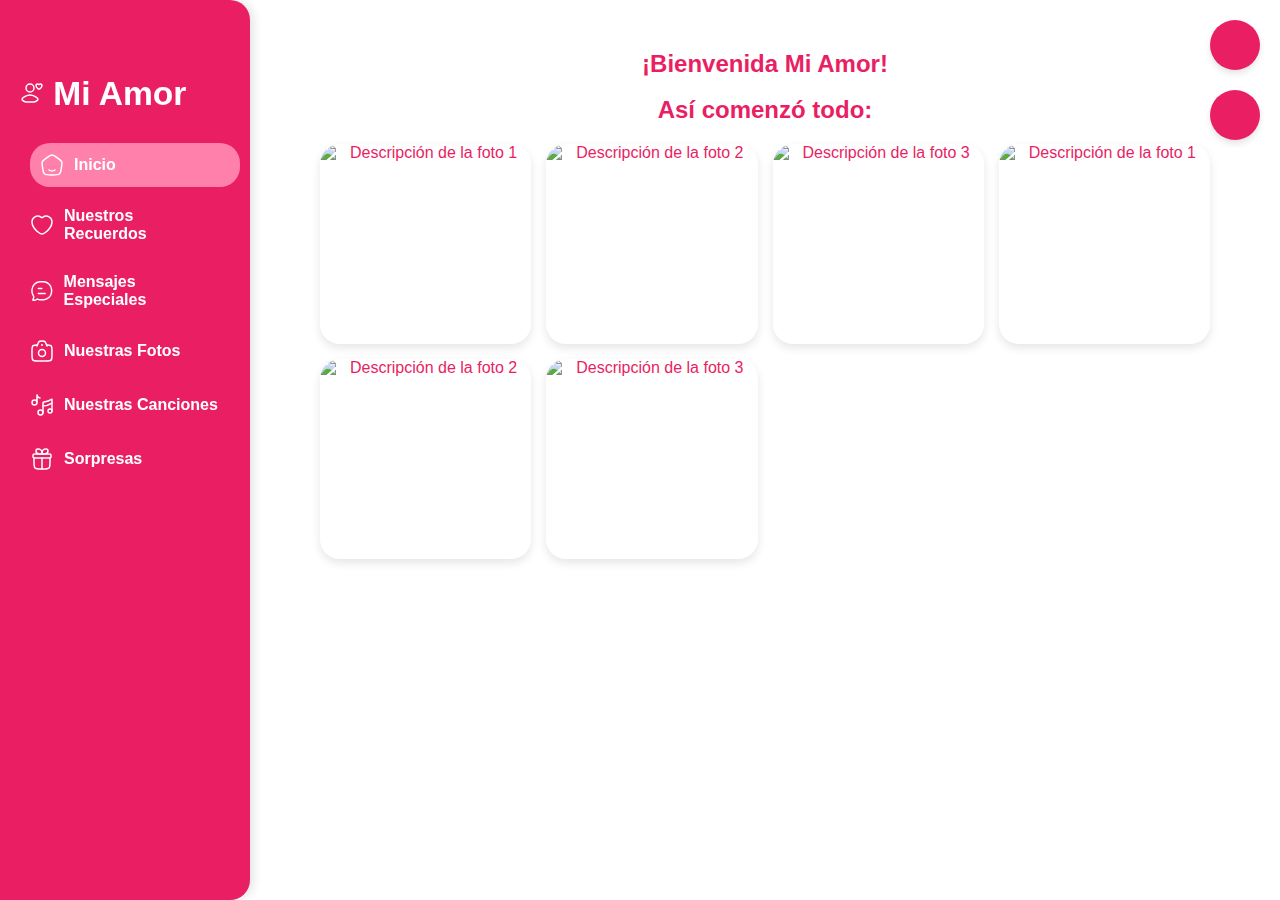
==== commit 4d789283: "dashboard.html" ====
--- a/dashboard.html
+++ b/dashboard.html
@@ -104,7 +104,7 @@
                                 stroke-linejoin="round" />
                             <path d="M13 13C17.8 13 21 10.6667 22 10" stroke="currentColor" stroke-width="1.5"
                                 stroke-linecap="round" stroke-linejoin="round" />
-                        </svg> Nuestras Musicas</a>
+                        </svg> Nuestras Canciones</a>
                 </li>
 
                 <li><a href="#sorpresas">
@@ -410,4 +410,4 @@
     <script src="script/dashboard.js"></script>
 </body>
 
-</html>+</html>
--- a/styles.css
+++ b/styles.css
@@ -1,22 +1,8 @@
-/**
- * DetalleParaTi
- * 
- * Este es una para que puedas dedicar a tu pareja o algun apersona en 
-  especial el cual tu quieras mucho y guardaras recuerdos que pasaste con esa persona.
- * 
- * Hecho por: [LuisKinnDC]
- * Fecha: [26 DE FEBRERO]
- * Versión: 1.0
- * 
- * GitHub:
- * - https://github.com/LuisKinnDC
-
- */
+
 .my-button{
     position: absolute;
     top: 30%;
-    left: 40%;
-    margin-left: 110px;
+    left: 50%;
     font-size: 16px;
     background-color: #ff4d79;
     color: white;
@@ -24,9 +10,10 @@
     border-radius: 25px;
 }
 .volume-control {
+    display: flex;
     position: absolute;
     margin-top: 340px;
-    left: 46%;
+    left: 50%;
 
 }
 :root {
@@ -860,4 +847,4 @@
     .hamburger-button {
         display: flex; /* Mostrar en móviles */
     }
-}+}
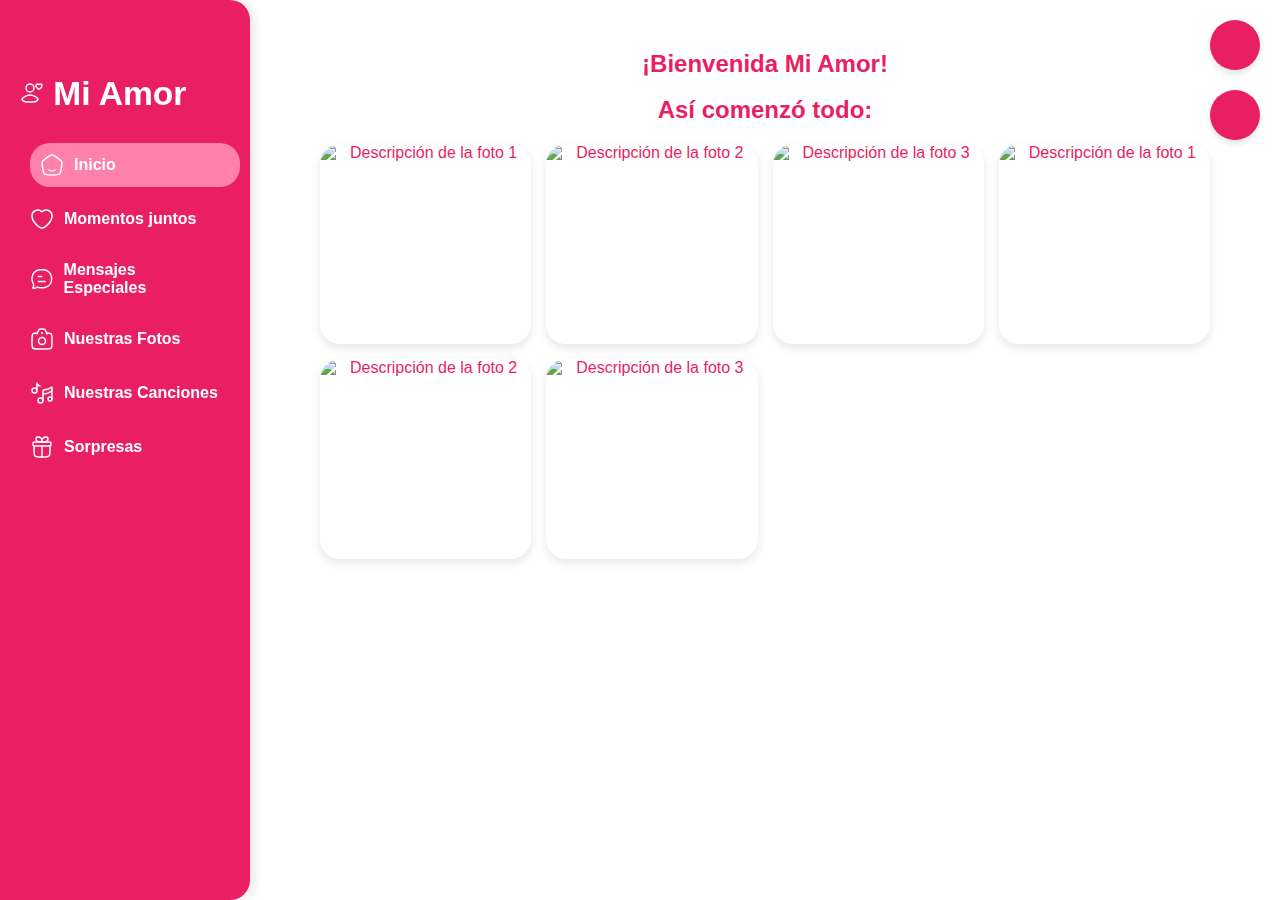
==== commit b6f207b9: "dashboard.html" ====
--- a/dashboard.html
+++ b/dashboard.html
@@ -57,7 +57,7 @@
                             <path
                                 d="M19.4626 3.99415C16.7809 2.34923 14.4404 3.01211 13.0344 4.06801C12.4578 4.50096 12.1696 4.71743 12 4.71743C11.8304 4.71743 11.5422 4.50096 10.9656 4.06801C9.55962 3.01211 7.21909 2.34923 4.53744 3.99415C1.01807 6.15294 0.221721 13.2749 8.33953 19.2834C9.88572 20.4278 10.6588 21 12 21C13.3412 21 14.1143 20.4278 15.6605 19.2834C23.7783 13.2749 22.9819 6.15294 19.4626 3.99415Z"
                                 stroke="currentColor" stroke-width="1.5" stroke-linecap="round" />
-                        </svg> Nuestros Recuerdos</a>
+                        </svg> Momentos juntos</a>
                 </li>
 
                 <li><a href="#mensajes">
@@ -175,7 +175,7 @@
                     <img src="https://cdn.pixabay.com/photo/2017/04/03/15/52/for-you-2198772_640.png"
                         alt="Descripción de la foto 1">
                     <div class="gallery-description">
-                        <p>Celebrando nuestro aniversario 🎉</p>
+                        <p>Primer salida juntos🎉</p>
                     </div>
                 </div>
 
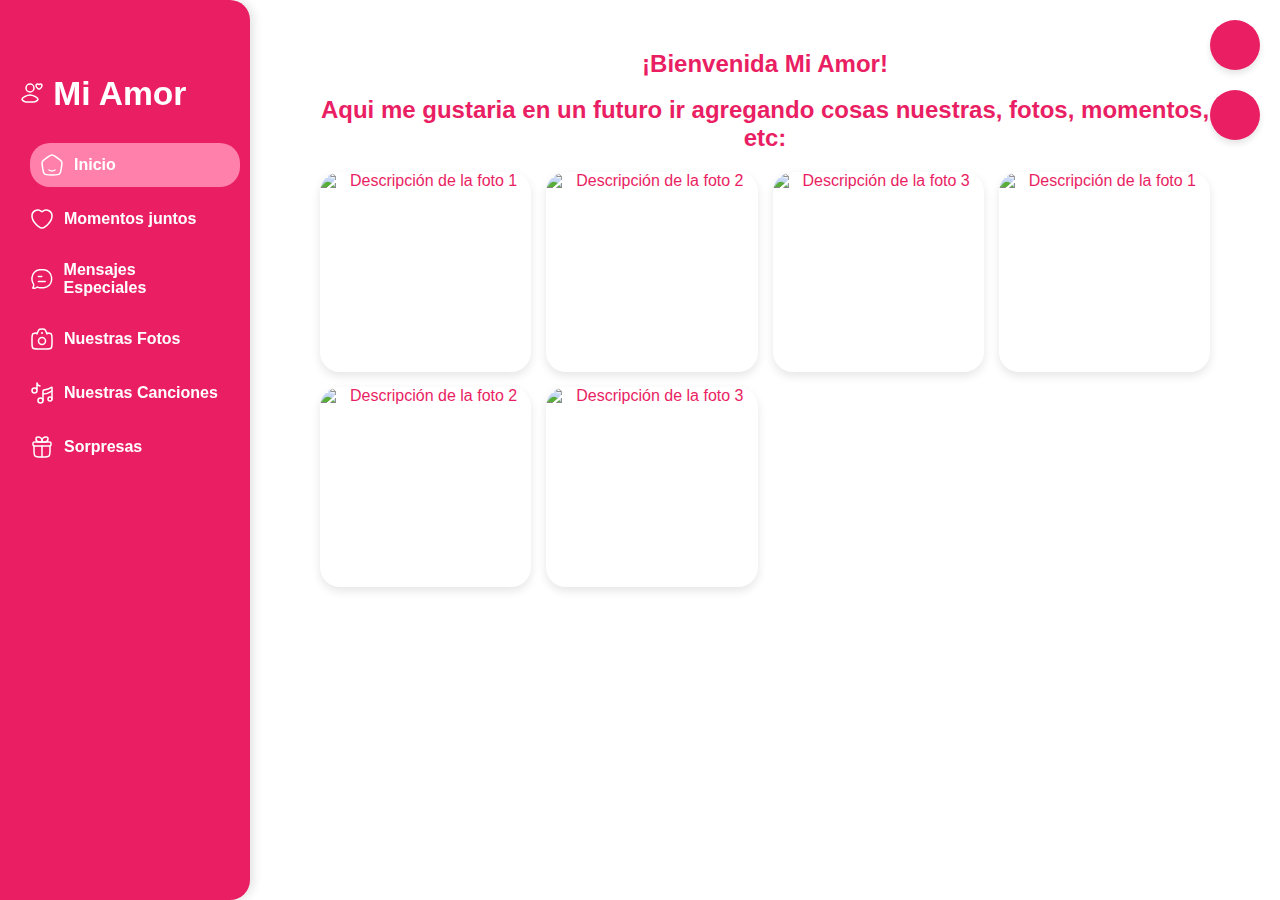
==== commit 95515021: "dashboard.html" ====
--- a/dashboard.html
+++ b/dashboard.html
@@ -140,7 +140,7 @@
         <section id="inicio" class="content-section active">
             <h2>¡Bienvenida Mi Amor!</h2>
             <p id="daysCount"></p> <!-- Aquí se mostrará el conteo de días --> <br>
-            <h2>Así comenzó todo:</h2>
+            <h2>Aqui me gustaria en un futuro ir agregando cosas nuestras, fotos, momentos, etc:</h2>
 
             <!-- Galería de Fotos -->
             <div class="gallery">
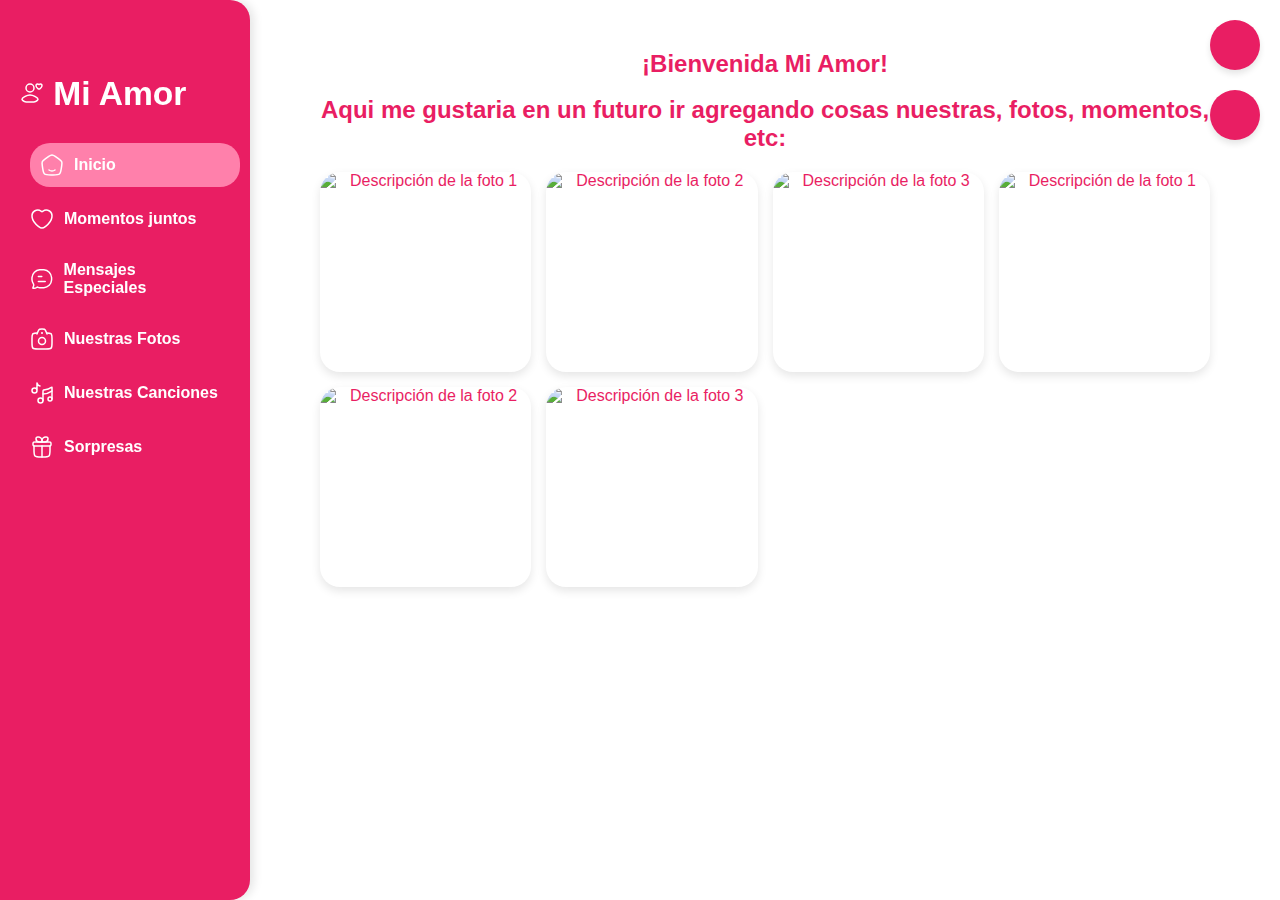
==== commit 2fd7b5af: "dashboard.html" ====
--- a/dashboard.html
+++ b/dashboard.html
@@ -266,7 +266,7 @@
 
             <div class="collage-container">
                 <div class="collage-item">
-                    <img src="https://img.pikbest.com/origin/09/23/03/46jpIkbEsTEJX.png!w700wp"
+                    <img src="yo.png!w700wp"
                         alt="Descripción de la foto 1">
                     <div class="overlay">
                         <p></p>
